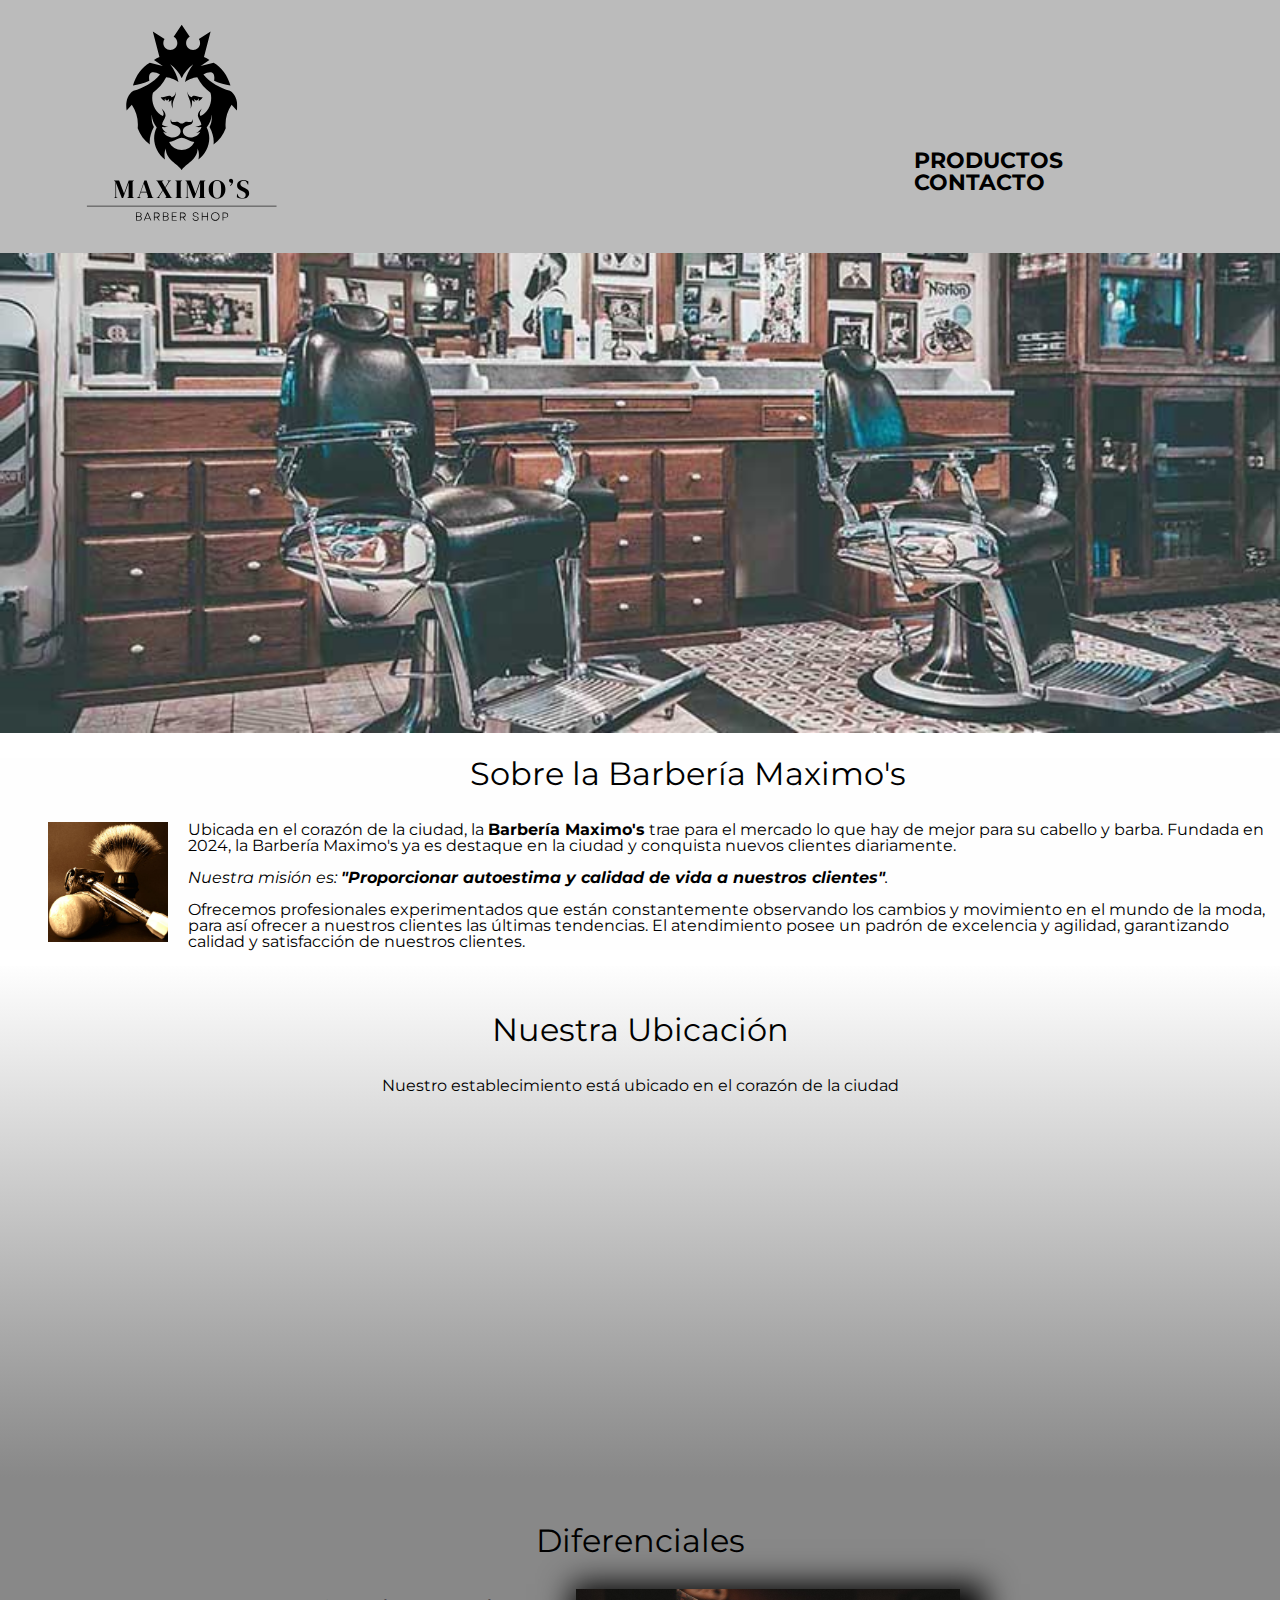
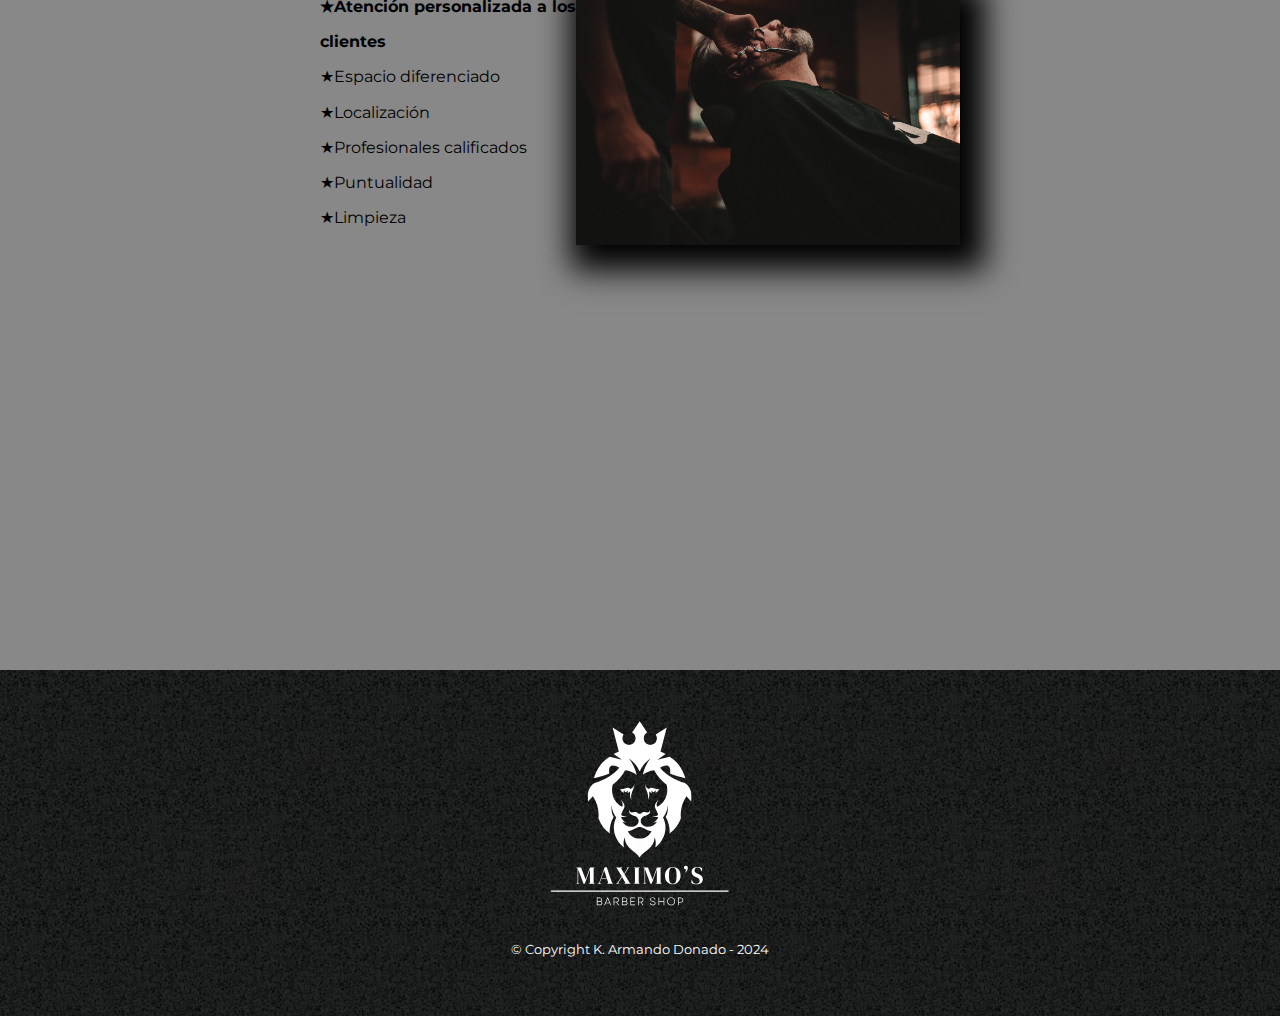
==== index.html @ 1f44980a "primer comentario" ====
<!DOCTYPE html>

<html lang="es">
    
    <head>
        <meta charset="UTF-8"> 
        <meta name="viewport" content="width=device-width, initial-scale=1.0">

        <title>Barbería Alura</title>
        <link rel="stylesheet" href="reset.css">
        <link rel="stylesheet" href="style.css">
        <link href="https://fonts.googleapis.com/css2?family=Montserrat:wght@300&display=swap" rel="stylesheet">
    </head>

    <body>

        <header>
            <div class="caja">
                <img src="./imagenes/maximos-1.svg">
                <nav>
                    <ul>
                       
                        <li><a href="productos.html">Productos</a></li>
                        <li><a href="contacto.html">Contacto</a></li>

                           <!-- Menú Hamburguesa 
                        <button class="hamburguesa" id="menu-toggle">
                            <span></span>
                            <span></span>
                            <span></span>
                        </button>
                        -->
                    </ul>
                </nav>
            </div>
        </header>

        <img class="banner" src="banner/banner.jpg">
        
        <main>
            <section class="principal">

                <h2 class="titulo-principal">Sobre la Barbería Maximo's</h2>

                <img class="utensilios"  src="imagenes/utensilios.jpg" alt="Utensilios de un barbero.">
    
                <p>Ubicada en el corazón de la ciudad, la <strong>Barbería Maximo's</strong> trae para el mercado lo que hay de mejor para su cabello y barba. Fundada en 2024, la Barbería Maximo's ya es destaque en la ciudad y conquista nuevos clientes diariamente.</p>
    
                <p id="mision"><em>Nuestra misión es: <strong>"Proporcionar autoestima y calidad de vida a nuestros clientes"</strong>.</em></p>
    
                <p>Ofrecemos profesionales experimentados que están constantemente observando los cambios y movimiento en el mundo de la moda, para así ofrecer a nuestros clientes las últimas tendencias. El atendimiento posee un padrón de excelencia y agilidad, garantizando calidad y satisfacción de nuestros clientes.</p> 
    
            </section>

            <section class="mapa">
                <h3 class="titulo-principal">Nuestra Ubicación</h3>
                <p>Nuestro establecimiento está ubicado en el corazón de la ciudad</p>

                <div class="mapa-contenido">
                    <iframe src="https://www.google.com/maps/embed?pb=!1m18!1m12!1m3!1d26272.69672470208!2d-58.408959999999986!3d-34.6019592!2m3!1f0!2f0!3f0!3m2!1i1024!2i768!4f13.1!3m3!1m2!1s0x95bcca8c854bd13f%3A0xfc0cf5c054da4aa1!2sAbasto%20Shopping!5e0!3m2!1ses!2sar!4v1730307983854!5m2!1ses!2sar" width="100%" height="300" style="border:0;" allowfullscreen="" loading="lazy" referrerpolicy="no-referrer-when-downgrade"></iframe>
                </div>


            </section>
            
            <section class="diferenciales">
    
                <h3 class="titulo-principal">Diferenciales</h3>
            
                <div class="contenido-diferenciales">
                    <ul class="lista-diferenciales">
                        <li class="items">Atención personalizada a los clientes</li>
                        <li class="items">Espacio diferenciado</li>
                        <li class="items">Localización</li>
                        <li class="items">Profesionales calificados</li>
                        <li class="items">Puntualidad</li>
                        <li class="items">Limpieza</li>
                    </ul><img src="diferenciales/diferenciales.jpg" class="imagen-diferenciales">
                </div>
                <div class="video">
                    <iframe  height="315" src="https://www.youtube.com/embed/wcVVXUV0YUY" frameborder="0" allow="accelerometer; autoplay; clipboard-write; encrypted-media; gyroscope; picture-in-picture" allowfullscreen></iframe>
                </div>
                
            </section>


            
        </main>
        
        <footer>
            <img src="./imagenes/maxi-blanco.svg">
            <p class="copyright">&copy Copyright K. Armando Donado - 2024</p>
        </footer>

         <!-- JavaScript para el menú hamburguesa 
    <script>
        document.getElementById("menu-toggle").addEventListener("click", function() {
            document.querySelector(".menu").classList.toggle("activo");
        });
    </script>
        -->
    </body>
</html>
---- style.css ----
body{
    font-family: 'Montserrat', sans-serif;
    display: flex;
    flex-direction: column;
    min-height: 100vh;
    overflow-x: hidden; /* Previene el scroll horizontal */
    box-sizing: border-box;
}

header {
    background-color: #BBBBBB;
    padding: 20px 0;
    width: 100%;
    position: relative;

}

.caja{
    max-width: 90%; /* Cambiado a porcentaje para evitar overflow */
 
    margin: 0 auto;
}

.caja img {
    margin-left: 0px;
}


nav{
  

margin-left: 850px;
position: absolute;
top: 150px;



}

nav li{
    display: inline;
  
  justify-content: space-between;
 

}

nav a{
    text-transform: uppercase;
    color: #000000;
    font-weight: bold;
    font-size: 22px;
    text-decoration: none;
    margin-right: 80px;
   
    
}

nav a:hover{
    color: #c78c19;
    text-decoration: underline;
}
/* Menú hamburguesa */
.hamburguesa {
    display: none;
    flex-direction: column;
    gap: 4px;
    background: none;
    border: none;
    cursor: pointer;
}

.hamburguesa span {
    width: 25px;
    height: 3px;
    background-color: #000;
    transition: 0.3s;
}

.menu {
    display: flex;
}

.menu.activo {
    display: flex;
}

.productos{
    width: 940px;
    margin: 0 auto;
    padding: 50px;

}


.productos li{
    display: inline-block;
    text-align: center;
    width: 30%;
    vertical-align: top;
    margin: 0 1.5%;
    padding: 30px 20px;
    box-sizing: border-box;
    border: 2px solid #000000;
    border-radius: 10px;
}

.productos li:hover{
    border-color:#c78c19;
}

.productos li:active{
    border-color:#088c19;
}

.productos h2{
    font-size: 25px;
    font-weight: bold;
}

.productos li:hover h2{
    font-size: 30px;
}

.producto-descripcion{
    font-size: 18px;
}

.producto-precio{
    font-size: 20px;
    font-weight: bold;
    margin-top:10px;
}

footer{
    text-align: center;
    background: url(imagenes/bg.jpg);
    padding:40px;
}

.copyright{
    color:#FFFFFF;
    font-size: 13px;
    margin:20px;
}

form{
    margin: 40px 0;
    margin-left: 180px;
   
}

form label, form legend{
    display: block;
    font-size: 20px;
    margin: 0 0 10px;
    
}

.input-padron{
    display: block;
    margin: 0 0 20px;
    padding: 10px 25px;
    width: 50%;
}

.checkbox{
    margin:20px 0;
}

.enviar{
    width: 20%;
    padding: 15px 0;
    font-size: 18px;
    font-weight: bold;
    color:white;
    background: #555555;
    border:none;
    border-radius: 5px;
    transition: 1s all;
    cursor:pointer;
    margin-left: 120px;
}

.enviar:hover{
    background: darkorange;
    transform: scale(1.1);
}

table{
    margin: 40px;
    margin-left: 280px;
}

thead{
    background: #555555;
    color:white;
    font-weight: bold;
}

td,th{
    border: 1px solid #000000;
    padding: 8px 15px;
}

/*Aquí inicia el CSS para nuestra home*/
.banner{
    width: 100%;
}

.principal{
   padding-left: 3em;

    background: #FEFEFE;
    width:100%;
    margin: 0 auto; 
    margin-top: 25px;
   
}

.titulo-principal{
    text-align: center;
    font-size: 2em;
    margin: 0 0 1em;
    clear:left;
}

.principal p{
    margin: 0 0 1em;
    padding-right: 50px;
}

.principal strong{
    font-weight: bold;
}

.principal em{
    font-style: italic;
}

.utensilios{
    width: 120px;
    float:left;
    margin: 0 20px 20px 0;
}

.mapa{
    padding: 3em 0;
    background: linear-gradient(#FEFEFE, #888888)
}

.mapa p{
    margin: 0 0 2em;
    text-align: center;
}

.mapa-contenido{
    width: 940px;
    margin: 0 auto;
}

.diferenciales{
    padding: 3em 0;
    background: #888888;
}

.contenido-diferenciales{
    width: 640px;
    margin: 0 auto;
    margin-bottom: 40px;
}

.lista-diferenciales{
    width: 40%;
    display: inline-block;
    vertical-align: top;
}

.items{
    line-height: 2.2;
}

.items:before{
    content:"★"
}

.items:first-child{
    font-weight: bold;
   
}
.items:before:first-child{
    display: none;
}


.imagen-diferenciales{
    width: 60%;
    transition: 400ms;
    box-shadow: 10px 10px 30px 15px #000000;
}

.imagen-diferenciales:hover{
    opacity: 0.3;
}

.video{
    width: 560px;
    margin: 1em auto;
    margin-right: 550px;
}

.head-contac{
    margin-bottom: 80px;
    
}

.video iframe{
    width: 700px;
    
}


footer{
    margin-top: auto;
    max-width: 100%;
}


/* Responsividad */
@media (max-width: 768px) {
    /* Header y menú hamburguesa */
    .hamburguesa {
        display: flex;
    }

    .menu {
        display: none;
        flex-direction: column;
        gap: 10px;
        background-color: #BBBBBB;
        padding: 10px;
        position: absolute;
        top: 60px;
        right: 10px;
        width: 150px;
        border-radius: 8px;
    }

    .menu.activo {
        display: flex;
    }

    .principal, .mapa, .diferenciales, footer {
        padding: 20px 10px;
    }


}

@media screen and (max-width: 400px) {
    /* Estilos específicos para pantallas menores de 480px */

 
    h1 img{
    max-width: 100px;
    margin: auto;
   }
   
nav{
  


    position: absolute;
    top: 150px;
    right: 0;

    display: inline-block;
    
    
    
    }

    
     nav li {
        display: inline-block;
        margin-right: 0;
    }

   

    #mision{
        max-width: 80%;
      
    }

    iframe{
        max-width: 360px;
    }

    .principal{
        max-width: 90%;
    }

    .principal p{
      
        margin-left: 10px;
 
      
    }

    .diferenciales{
    
        flex-direction: column;
    }

    .contenido-diferenciales {
        width: 200px;
        display: flex;
        flex-direction: column;
        align-items: center;
        margin-top: -10px;
    }

    .contenido-diferenciales img{
        max-width:300px ;
        
    }

    .caja img {
        margin-left: 20px;
        width: 170px;
       margin-left: -90px;
       
    }

    .caja ul{
      margin-top: -50px;
     line-height: 2;
    }

    .caja li a{
       font-size: 1rem;
       color:#000000;
       display: flex;
       margin-left: 200px;
  font-weight: bolder;
font-family: monospace;
max-width: 100px;
      
  
    }

    .caja{
        max-width:150px;
    }

    .mapa-contenido{
        max-width: 320px;
    }

    .video{
    width: 80%;
margin: auto;
      padding-right: 8px;
      padding-left: 8px;
 
    }

    .video iframe{
        max-width: 100%;
        margin: auto;
      

    }

    img.imagen-diferenciales{
        width: 350px;
        margin-top: 20px;
    }

    .lista-diferenciales li{
   
        display: flex;
  flex-wrap: wrap;
  width: 90%;
  margin-left: -100px;
  text-align: center;
  justify-content: center;
  margin-top: -10px;
  
    }

   p{
        line-height: 1.2;
       
    }

   
    

}

@media (max-width: 768px) {
    * {
        outline: 1px solid red;
      }

      #mision{
        max-width: 80%;
      }

  
   
    .hamburguesa {
        display: flex; /* Muestra el menú hamburguesa en pantallas pequeñas */
    }
    .menu {
        display: none; /* Oculta el menú normal */
        flex-direction: column;
        gap: 10px;
    }
    .menu.activo {
        display: flex; /* Muestra el menú al activar */
    }

    /* home */

    nav{

        position: absolute;
        top: 130px;
        right: 0;
    
        display: inline-block;
    
        }

        nav li a{
            line-height: 1.8;
        }

        
    .video{
        width: 90%;
          margin-right: -50px;
          padding-right: 8px;
          padding-left: 8px;
        }
    
        .video iframe{
            max-width: 100%;
            margin-right: 50px;
        }
    

        
   
 
    
    .mapa-contenido iframe{
        max-width: 100%;
    }

    .mapa-contenido{
        max-width: 90%;
    }

    .principal{
        max-width:95%
    }

    .principal p{
        width: 89%;
        line-height: 1.2;
    }

    .productos{
        max-width:70%
    }
   
    

    .productos li{
        width: 100%;
        margin-top: 20px;
        
    }

    .diferenciales{
    
        flex-direction: column;
    }

    .contenido-diferenciales {
        width: 95%;
        display: flex;
        flex-direction: column;
        align-items: center;
        margin-top: -10px;
    }


    .lista-diferenciales li{
   
        display: inline-flex;

  width: 100%;

 
  
    }

    .caja img {
    
        width: 50%;
       margin-left: -40px;
       
    }

    .caja ul{
      margin-top: -50px;
     line-height: 2;
    }

    .caja li a{
       font-size: 1rem;
       color:#000000;
       display: flex;
       margin-left: 400px;
  font-weight: bolder;
font-family: monospace;
max-width: 100px;
      

}

.caja nav ul{
    max-width: 20%;
}

form{
    margin: auto;
    padding: 1em;
}

table{
    margin: auto;
    margin-bottom: 15px;
    margin-top: 20px;
}

.enviar{
    width: 50%;
}

}
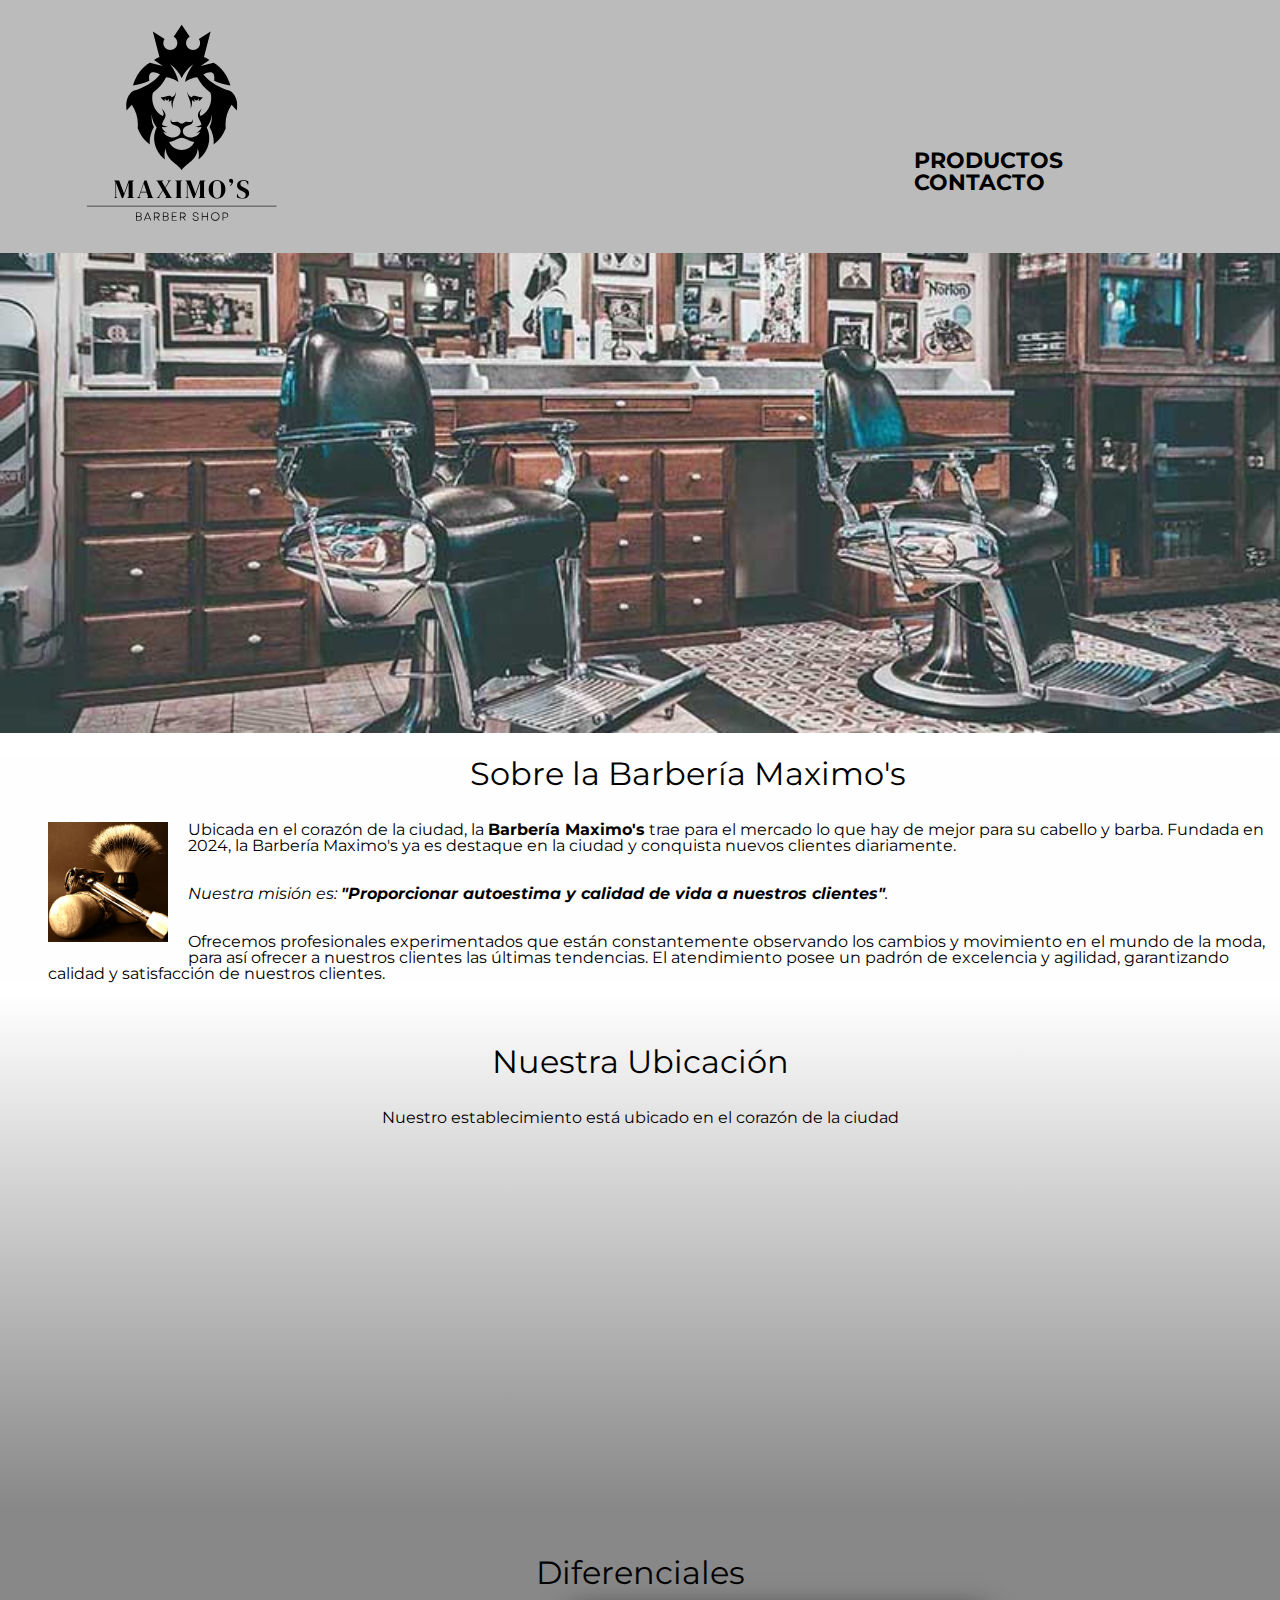
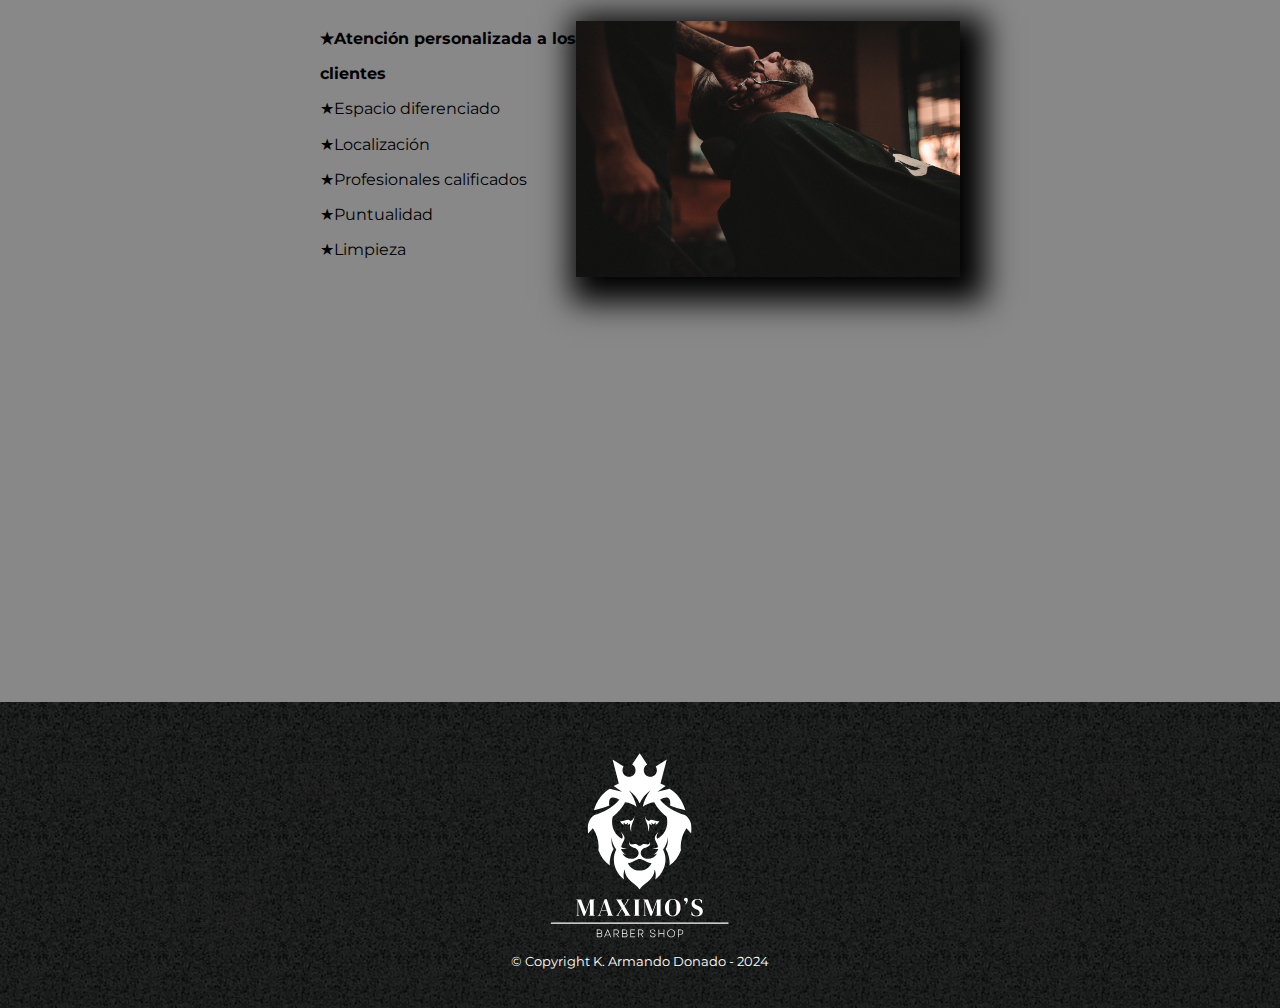
==== commit dbfb6a54: "parrafo justificado" ====
--- a/index.html
+++ b/index.html
@@ -44,9 +44,9 @@
 
                 <img class="utensilios"  src="imagenes/utensilios.jpg" alt="Utensilios de un barbero.">
     
-                <p>Ubicada en el corazón de la ciudad, la <strong>Barbería Maximo's</strong> trae para el mercado lo que hay de mejor para su cabello y barba. Fundada en 2024, la Barbería Maximo's ya es destaque en la ciudad y conquista nuevos clientes diariamente.</p>
+                <p>Ubicada en el corazón de la ciudad, la <strong>Barbería Maximo's</strong> trae para el mercado lo que hay de mejor para su cabello y barba. Fundada en 2024, la Barbería Maximo's ya es destaque en la ciudad y conquista nuevos clientes diariamente.</p><br>
     
-                <p id="mision"><em>Nuestra misión es: <strong>"Proporcionar autoestima y calidad de vida a nuestros clientes"</strong>.</em></p>
+                <p id="mision"><em>Nuestra misión es: <strong>"Proporcionar autoestima y calidad de vida a nuestros clientes"</strong>.</em></p><br>
     
                 <p>Ofrecemos profesionales experimentados que están constantemente observando los cambios y movimiento en el mundo de la moda, para así ofrecer a nuestros clientes las últimas tendencias. El atendimiento posee un padrón de excelencia y agilidad, garantizando calidad y satisfacción de nuestros clientes.</p> 
     
--- a/style.css
+++ b/style.css
@@ -1,656 +1,658 @@
-body{
-    font-family: 'Montserrat', sans-serif;
-    display: flex;
-    flex-direction: column;
-    min-height: 100vh;
-    overflow-x: hidden; /* Previene el scroll horizontal */
-    box-sizing: border-box;
+html,
+body {
+  overflow-x: hidden; /* Oculta cualquier contenido que se desborde horizontalmente */
+  margin: 0;
+  padding: 0;
+}
+
+body {
+  font-family: "Montserrat", sans-serif;
+  display: flex;
+  flex-direction: column;
+  min-height: 100vh;
+  overflow-x: hidden; /* Previene el scroll horizontal */
+  box-sizing: border-box;
 }
 
 header {
-    background-color: #BBBBBB;
-    padding: 20px 0;
-    width: 100%;
-    position: relative;
-
-}
-
-.caja{
-    max-width: 90%; /* Cambiado a porcentaje para evitar overflow */
- 
-    margin: 0 auto;
+  background-color: #bbbbbb;
+  padding: 20px 0;
+  width: 100%;
+  position: relative;
+}
+
+.caja {
+  max-width: 90%; /* Cambiado a porcentaje para evitar overflow */
+
+  margin: 0 auto;
 }
 
 .caja img {
-    margin-left: 0px;
-}
-
-
-nav{
-  
-
-margin-left: 850px;
-position: absolute;
-top: 150px;
-
-
-
-}
-
-nav li{
-    display: inline;
-  
+  margin-left: 0px;
+}
+
+nav {
+  margin-left: 850px;
+  position: absolute;
+  top: 150px;
+}
+
+nav li {
+  display: inline;
+
   justify-content: space-between;
- 
-
-}
-
-nav a{
-    text-transform: uppercase;
-    color: #000000;
-    font-weight: bold;
-    font-size: 22px;
-    text-decoration: none;
-    margin-right: 80px;
-   
-    
-}
-
-nav a:hover{
-    color: #c78c19;
-    text-decoration: underline;
+}
+
+nav a {
+  text-transform: uppercase;
+  color: #000000;
+  font-weight: bold;
+  font-size: 22px;
+  text-decoration: none;
+  margin-right: 80px;
+}
+
+nav a:hover {
+  color: #c78c19;
+  text-decoration: underline;
 }
 /* Menú hamburguesa */
 .hamburguesa {
+  display: none;
+  flex-direction: column;
+  gap: 4px;
+  background: none;
+  border: none;
+  cursor: pointer;
+}
+
+.hamburguesa span {
+  width: 25px;
+  height: 3px;
+  background-color: #000;
+  transition: 0.3s;
+}
+
+.menu {
+  display: flex;
+}
+
+.menu.activo {
+  display: flex;
+}
+
+.productos {
+  width: 940px;
+  margin: 0 auto;
+  padding: 50px;
+}
+
+.productos li {
+  display: inline-block;
+  text-align: center;
+  width: 30%;
+  vertical-align: top;
+  margin: 0 1.5%;
+  padding: 30px 20px;
+  box-sizing: border-box;
+  border: 2px solid #000000;
+  border-radius: 10px;
+}
+
+.productos li:hover {
+  border-color: #c78c19;
+}
+
+.productos li:active {
+  border-color: #088c19;
+}
+
+.productos h2 {
+  font-size: 25px;
+  font-weight: bold;
+}
+
+.productos li:hover h2 {
+  font-size: 30px;
+}
+
+.producto-descripcion {
+  font-size: 18px;
+}
+
+.producto-precio {
+  font-size: 20px;
+  font-weight: bold;
+  margin-top: 10px;
+}
+
+footer {
+  text-align: center;
+  background: url(imagenes/bg.jpg);
+  padding: 40px;
+}
+
+.copyright {
+  color: #ffffff;
+  font-size: 13px;
+  margin: 20px;
+}
+
+form {
+  margin: 40px 0;
+  margin-left: 180px;
+}
+
+form label,
+form legend {
+  display: block;
+  font-size: 20px;
+  margin: 0 0 10px;
+}
+
+.input-padron {
+  display: block;
+  margin: 0 0 20px;
+  padding: 10px 25px;
+  width: 50%;
+}
+
+.checkbox {
+  margin: 20px 0;
+}
+
+.enviar {
+  width: 20%;
+  padding: 15px 0;
+  font-size: 18px;
+  font-weight: bold;
+  color: white;
+  background: #555555;
+  border: none;
+  border-radius: 5px;
+  transition: 1s all;
+  cursor: pointer;
+  margin-left: 120px;
+}
+
+.enviar:hover {
+  background: darkorange;
+  transform: scale(1.1);
+}
+
+table {
+  margin: 40px;
+  margin-left: 280px;
+}
+
+thead {
+  background: #555555;
+  color: white;
+  font-weight: bold;
+}
+
+td,
+th {
+  border: 1px solid #000000;
+  padding: 8px 15px;
+}
+
+/*Aquí inicia el CSS para nuestra home*/
+.banner {
+  width: 100%;
+}
+
+.principal {
+  padding-left: 3em;
+
+  background: #fefefe;
+  width: 100%;
+  margin: 0 auto;
+  margin-top: 25px;
+}
+
+.titulo-principal {
+  text-align: center;
+  font-size: 2em;
+  margin: 0 0 1em;
+  clear: left;
+}
+
+.principal p {
+  margin: 0 0 1em;
+  padding-right: 50px;
+}
+
+.principal strong {
+  font-weight: bold;
+}
+
+.principal em {
+  font-style: italic;
+}
+
+.utensilios {
+  width: 120px;
+  float: left;
+  margin: 0 20px 20px 0;
+}
+
+.mapa {
+  padding: 3em 0;
+  background: linear-gradient(#fefefe, #888888);
+}
+
+.mapa p {
+  margin: 0 0 2em;
+  text-align: center;
+}
+
+.mapa-contenido {
+  width: 940px;
+  margin: 0 auto;
+}
+
+.diferenciales {
+  padding: 3em 0;
+  background: #888888;
+}
+
+.contenido-diferenciales {
+  width: 640px;
+  margin: 0 auto;
+  margin-bottom: 40px;
+}
+
+.lista-diferenciales {
+  width: 40%;
+  display: inline-block;
+  vertical-align: top;
+}
+
+.items {
+  line-height: 2.2;
+}
+
+.items:before {
+  content: "★";
+}
+
+.items:first-child {
+  font-weight: bold;
+}
+.items:before:first-child {
+  display: none;
+}
+
+.imagen-diferenciales {
+  width: 60%;
+  transition: 400ms;
+  box-shadow: 10px 10px 30px 15px #000000;
+}
+
+.imagen-diferenciales:hover {
+  opacity: 0.3;
+}
+
+.video {
+  width: 560px;
+  margin: 1em auto;
+  margin-right: 550px;
+}
+
+.head-contac {
+  margin-bottom: 80px;
+}
+
+.video iframe {
+  width: 700px;
+}
+
+footer {
+  margin-top: auto;
+  max-width: 100%;
+}
+
+.copyright {
+  margin: auto;
+}
+
+/* Responsividad */
+@media (max-width: 768px) {
+  /* Header y menú hamburguesa */
+  .hamburguesa {
+    display: flex;
+  }
+
+  .menu {
     display: none;
     flex-direction: column;
-    gap: 4px;
-    background: none;
-    border: none;
-    cursor: pointer;
-}
-
-.hamburguesa span {
-    width: 25px;
-    height: 3px;
-    background-color: #000;
-    transition: 0.3s;
-}
-
-.menu {
+    gap: 10px;
+    background-color: #bbbbbb;
+    padding: 10px;
+    position: absolute;
+    top: 60px;
+    right: 10px;
+    width: 150px;
+    border-radius: 8px;
+  }
+
+  .menu.activo {
     display: flex;
-}
-
-.menu.activo {
-    display: flex;
-}
-
-.productos{
-    width: 940px;
-    margin: 0 auto;
-    padding: 50px;
-
-}
-
-
-.productos li{
-    display: inline-block;
-    text-align: center;
-    width: 30%;
-    vertical-align: top;
-    margin: 0 1.5%;
-    padding: 30px 20px;
-    box-sizing: border-box;
-    border: 2px solid #000000;
-    border-radius: 10px;
-}
-
-.productos li:hover{
-    border-color:#c78c19;
-}
-
-.productos li:active{
-    border-color:#088c19;
-}
-
-.productos h2{
-    font-size: 25px;
-    font-weight: bold;
-}
-
-.productos li:hover h2{
-    font-size: 30px;
-}
-
-.producto-descripcion{
-    font-size: 18px;
-}
-
-.producto-precio{
-    font-size: 20px;
-    font-weight: bold;
-    margin-top:10px;
-}
-
-footer{
-    text-align: center;
-    background: url(imagenes/bg.jpg);
-    padding:40px;
-}
-
-.copyright{
-    color:#FFFFFF;
-    font-size: 13px;
-    margin:20px;
-}
-
-form{
-    margin: 40px 0;
-    margin-left: 180px;
-   
-}
-
-form label, form legend{
-    display: block;
-    font-size: 20px;
-    margin: 0 0 10px;
-    
-}
-
-.input-padron{
-    display: block;
-    margin: 0 0 20px;
-    padding: 10px 25px;
-    width: 50%;
-}
-
-.checkbox{
-    margin:20px 0;
-}
-
-.enviar{
-    width: 20%;
-    padding: 15px 0;
-    font-size: 18px;
-    font-weight: bold;
-    color:white;
-    background: #555555;
-    border:none;
-    border-radius: 5px;
-    transition: 1s all;
-    cursor:pointer;
-    margin-left: 120px;
-}
-
-.enviar:hover{
-    background: darkorange;
-    transform: scale(1.1);
-}
-
-table{
-    margin: 40px;
-    margin-left: 280px;
-}
-
-thead{
-    background: #555555;
-    color:white;
-    font-weight: bold;
-}
-
-td,th{
-    border: 1px solid #000000;
-    padding: 8px 15px;
-}
-
-/*Aquí inicia el CSS para nuestra home*/
-.banner{
-    width: 100%;
-}
-
-.principal{
-   padding-left: 3em;
-
-    background: #FEFEFE;
-    width:100%;
-    margin: 0 auto; 
-    margin-top: 25px;
-   
-}
-
-.titulo-principal{
-    text-align: center;
-    font-size: 2em;
-    margin: 0 0 1em;
-    clear:left;
-}
-
-.principal p{
-    margin: 0 0 1em;
-    padding-right: 50px;
-}
-
-.principal strong{
-    font-weight: bold;
-}
-
-.principal em{
-    font-style: italic;
-}
-
-.utensilios{
-    width: 120px;
-    float:left;
-    margin: 0 20px 20px 0;
-}
-
-.mapa{
-    padding: 3em 0;
-    background: linear-gradient(#FEFEFE, #888888)
-}
-
-.mapa p{
-    margin: 0 0 2em;
-    text-align: center;
-}
-
-.mapa-contenido{
-    width: 940px;
-    margin: 0 auto;
-}
-
-.diferenciales{
-    padding: 3em 0;
-    background: #888888;
-}
-
-.contenido-diferenciales{
-    width: 640px;
-    margin: 0 auto;
-    margin-bottom: 40px;
-}
-
-.lista-diferenciales{
-    width: 40%;
-    display: inline-block;
-    vertical-align: top;
-}
-
-.items{
-    line-height: 2.2;
-}
-
-.items:before{
-    content:"★"
-}
-
-.items:first-child{
-    font-weight: bold;
-   
-}
-.items:before:first-child{
-    display: none;
-}
-
-
-.imagen-diferenciales{
-    width: 60%;
-    transition: 400ms;
-    box-shadow: 10px 10px 30px 15px #000000;
-}
-
-.imagen-diferenciales:hover{
-    opacity: 0.3;
-}
-
-.video{
-    width: 560px;
-    margin: 1em auto;
-    margin-right: 550px;
-}
-
-.head-contac{
-    margin-bottom: 80px;
-    
-}
-
-.video iframe{
-    width: 700px;
-    
-}
-
-
-footer{
-    margin-top: auto;
-    max-width: 100%;
-}
-
-
-/* Responsividad */
-@media (max-width: 768px) {
-    /* Header y menú hamburguesa */
-    .hamburguesa {
-        display: flex;
-    }
-
-    .menu {
-        display: none;
-        flex-direction: column;
-        gap: 10px;
-        background-color: #BBBBBB;
-        padding: 10px;
-        position: absolute;
-        top: 60px;
-        right: 10px;
-        width: 150px;
-        border-radius: 8px;
-    }
-
-    .menu.activo {
-        display: flex;
-    }
-
-    .principal, .mapa, .diferenciales, footer {
-        padding: 20px 10px;
-    }
-
-
+  }
+
+  .principal,
+  .mapa,
+  .diferenciales,
+  footer {
+    padding: 20px 10px;
+  }
 }
 
 @media screen and (max-width: 400px) {
-    /* Estilos específicos para pantallas menores de 480px */
-
- 
-    h1 img{
+  /* Estilos específicos para pantallas menores de 480px */
+
+  h1 img {
     max-width: 100px;
     margin: auto;
-   }
+  }
+
+  nav {
+    position: absolute;
+    margin-top: -40px;
+    right: 0;
+
+    display: inline-block;
+  }
+
+  nav li {
+    display: inline-block;
+    margin-right: 0;
+    margin-top: 10px;
+  }
+
+  #mision {
+    width: 80%;
+    max-width: fit-content;
+  }
+
+  #mision em {
+    max-width: fit-content;
+    width: 100%;
+  }
+
+  iframe {
+    max-width: 360px;
+  }
+
+  .principal {
+    max-width: fit-content;
+    width: 100%;
+  }
+
+  .principal p {
+    margin: auto;
+    width: 100%;
+ 
+    text-align: justify;
+    hyphens: auto;
+    
+  }
+  /*
+  .diferenciales {
+    display: flex;
+  }*/
+
+  .contenido-diferenciales {
+    width: 90%;
+    display: grid;
+    justify-content: center;
+    align-items: center;
+    margin-top: -10px;
+  }
+
+  .contenido-diferenciales img {
+    max-width: 300px;
+  }
+
+  .lista-diferenciales {
+    margin-left: 0;
+
+    width: 100%;
+  }
+
+  .items {
+    display: flex;
+    font-size: 1rem;
+
+    width: 100%;
+  }
+
+  .items:nth-child(n + 2) {
+    justify-content: center;
+    font-size: 1.2rem;
+  }
+
+  .caja img {
+    margin-left: 20px;
+    width: 35%;
+    margin-left: -90px;
+  }
+
+  .caja ul {
+    margin-top: -50px;
+    line-height: 2;
+  }
+
+  .caja li a {
+    font-size: 1rem;
+    color: #000000;
+    display: flex;
+    margin-left: 200px;
+    font-weight: bolder;
+    font-family: monospace;
+    max-width: 100px;
+  }
+
+  .caja {
+    max-width: 250px;
+  }
+
+  .mapa-contenido {
+    max-width: 320px;
+  }
+
+  .mapa-contenido iframe{
+    width: 95%;
+    border-radius: 10px;
+    -webkit-border-radius: 10px;
+    -moz-border-radius: 10px;
+    -ms-border-radius: 10px;
+    -o-border-radius: 10px;
+}
+
+  .video {
+    width: 100%;
+    margin-left: 0px;
+  
+}
+
+  .video iframe {
+    max-width: 100%;
+  }
+
+  img.imagen-diferenciales {
+    width: 350px;
+
+    margin-top: 20px;
+    margin-bottom: 20px;
+  }
+
+  p {
+    line-height: 1.3;
+    padding: 0;
+
+    width: 100%;
+  }
+
+  .productos li img {
+    max-width: 80%;
+  }
+  /*
+  .diferenciales {
+    flex-direction: column;
+  }*/
+
+  .contenido-diferenciales {
+    width: 95%;
+
+    align-items: center;
+    margin-top: -10px;
+    margin-bottom: 85px;
+  }
+
+  .lista-diferenciales li {
+    width: 100%;
+  }
+}
+
+@media (max-width: 768px) {
+  /*
    
-nav{
-  
-
-
-    position: absolute;
-    top: 150px;
-    right: 0;
-
-    display: inline-block;
-    
-    
-    
-    }
-
-    
-     nav li {
-        display: inline-block;
-        margin-right: 0;
-    }
-
-   
-
-    #mision{
-        max-width: 80%;
-      
-    }
-
-    iframe{
-        max-width: 360px;
-    }
-
-    .principal{
-        max-width: 90%;
-    }
-
-    .principal p{
-      
-        margin-left: 10px;
- 
-      
-    }
-
-    .diferenciales{
-    
-        flex-direction: column;
-    }
-
-    .contenido-diferenciales {
-        width: 200px;
-        display: flex;
-        flex-direction: column;
-        align-items: center;
-        margin-top: -10px;
-    }
-
-    .contenido-diferenciales img{
-        max-width:300px ;
-        
-    }
-
-    .caja img {
-        margin-left: 20px;
-        width: 170px;
-       margin-left: -90px;
-       
-    }
-
-    .caja ul{
-      margin-top: -50px;
-     line-height: 2;
-    }
-
-    .caja li a{
-       font-size: 1rem;
-       color:#000000;
-       display: flex;
-       margin-left: 200px;
-  font-weight: bolder;
-font-family: monospace;
-max-width: 100px;
-      
-  
-    }
-
-    .caja{
-        max-width:150px;
-    }
-
-    .mapa-contenido{
-        max-width: 320px;
-    }
-
-    .video{
-    width: 80%;
-margin: auto;
-      padding-right: 8px;
-      padding-left: 8px;
- 
-    }
-
-    .video iframe{
-        max-width: 100%;
-        margin: auto;
-      
-
-    }
-
-    img.imagen-diferenciales{
-        width: 350px;
-        margin-top: 20px;
-    }
-
-    .lista-diferenciales li{
-   
-        display: flex;
-  flex-wrap: wrap;
-  width: 90%;
-  margin-left: -100px;
-  text-align: center;
-  justify-content: center;
-  margin-top: -10px;
-  
-    }
-
-   p{
-        line-height: 1.2;
-       
-    }
-
-   
-    
-
-}
-
-@media (max-width: 768px) {
     * {
         outline: 1px solid red;
       }
 
-      #mision{
-        max-width: 80%;
-      }
-
-  
-   
-    .hamburguesa {
-        display: flex; /* Muestra el menú hamburguesa en pantallas pequeñas */
-    }
-    .menu {
-        display: none; /* Oculta el menú normal */
-        flex-direction: column;
-        gap: 10px;
-    }
-    .menu.activo {
-        display: flex; /* Muestra el menú al activar */
-    }
-
-    /* home */
-
-    nav{
-
-        position: absolute;
-        top: 130px;
-        right: 0;
-    
-        display: inline-block;
-    
-        }
-
-        nav li a{
-            line-height: 1.8;
-        }
-
-        
-    .video{
-        width: 90%;
-          margin-right: -50px;
-          padding-right: 8px;
-          padding-left: 8px;
-        }
-    
-        .video iframe{
-            max-width: 100%;
-            margin-right: 50px;
-        }
-    
-
-        
-   
- 
-    
-    .mapa-contenido iframe{
-        max-width: 100%;
-    }
-
-    .mapa-contenido{
-        max-width: 90%;
-    }
-
-    .principal{
-        max-width:95%
-    }
-
-    .principal p{
-        width: 89%;
-        line-height: 1.2;
-    }
-
-    .productos{
-        max-width:70%
-    }
-   
-    
-
-    .productos li{
-        width: 100%;
-        margin-top: 20px;
-        
-    }
-
-    .diferenciales{
-    
-        flex-direction: column;
-    }
-
-    .contenido-diferenciales {
-        width: 95%;
-        display: flex;
-        flex-direction: column;
-        align-items: center;
-        margin-top: -10px;
-    }
-
-
-    .lista-diferenciales li{
-   
-        display: inline-flex;
-
-  width: 100%;
-
- 
-  
-    }
-
-    .caja img {
-    
-        width: 50%;
-       margin-left: -40px;
-       
-    }
-
-    .caja ul{
-      margin-top: -50px;
-     line-height: 2;
-    }
-
-    .caja li a{
-       font-size: 1rem;
-       color:#000000;
-       display: flex;
-       margin-left: 400px;
-  font-weight: bolder;
-font-family: monospace;
-max-width: 100px;
-      
-
-}
-
-.caja nav ul{
+      */
+
+  #mision {
+    max-width: 80%;
+  }
+
+  .hamburguesa {
+    display: flex; /* Muestra el menú hamburguesa en pantallas pequeñas */
+  }
+  .menu {
+    display: none; /* Oculta el menú normal */
+    flex-direction: column;
+    gap: 10px;
+  }
+  .menu.activo {
+    display: flex; /* Muestra el menú al activar */
+  }
+
+  /* home */
+
+  nav {
+    position: absolute;
+    top: 130px;
+    right: 0;
+
+    display: inline-block;
+  }
+
+  nav li a {
+    line-height: 1.8;
+  }
+
+  .video {
+    width: 90%;
+
+    padding-right: 8px;
+    padding-left: 8px;
+  }
+
+  .video iframe {
+    max-width: 100%;
+    margin-right: 50px;
+  }
+
+  .productos li img {
+    max-width: 80%;
+  }
+
+  .mapa-contenido iframe {
+    max-width: 100%;
+  }
+
+  .mapa-contenido {
+    max-width: 90%;
+  }
+
+  .principal {
+    max-width: 95%;
+  }
+
+  .principal p {
+    width: 89%;
+    line-height: 1.2;
+  }
+
+  .productos {
+    max-width: 70%;
+  }
+
+  .productos li {
+    width: 100%;
+    margin-top: 20px;
+  }
+
+  .diferenciales {
+    flex-direction: column;
+  }
+
+  .contenido-diferenciales {
+    width: 95%;
+    display: flex;
+    flex-direction: column;
+    align-items: center;
+    margin-top: -10px;
+  }
+
+  .lista-diferenciales li {
+    display: inline-flex;
+    margin-bottom: 20px;
+
+    width: 100%;
+  }
+
+  .caja img {
+    width: 50%;
+    margin-left: -40px;
+  }
+
+  .caja ul {
+    margin-top: -50px;
+    line-height: 2;
+  }
+
+  .caja li a {
+    font-size: 1rem;
+    color: #000000;
+    display: flex;
+    margin-left: 400px;
+    font-weight: bolder;
+    font-family: monospace;
+    max-width: 100px;
+  }
+
+  .caja nav ul {
     max-width: 20%;
-}
-
-form{
+  }
+
+  form {
     margin: auto;
     padding: 1em;
-}
-
-table{
+  }
+
+  table {
     margin: auto;
     margin-bottom: 15px;
     margin-top: 20px;
-}
-
-.enviar{
+  }
+
+  .enviar {
     width: 50%;
-}
-
-}+    margin-left: 25%;
+  }
+}
